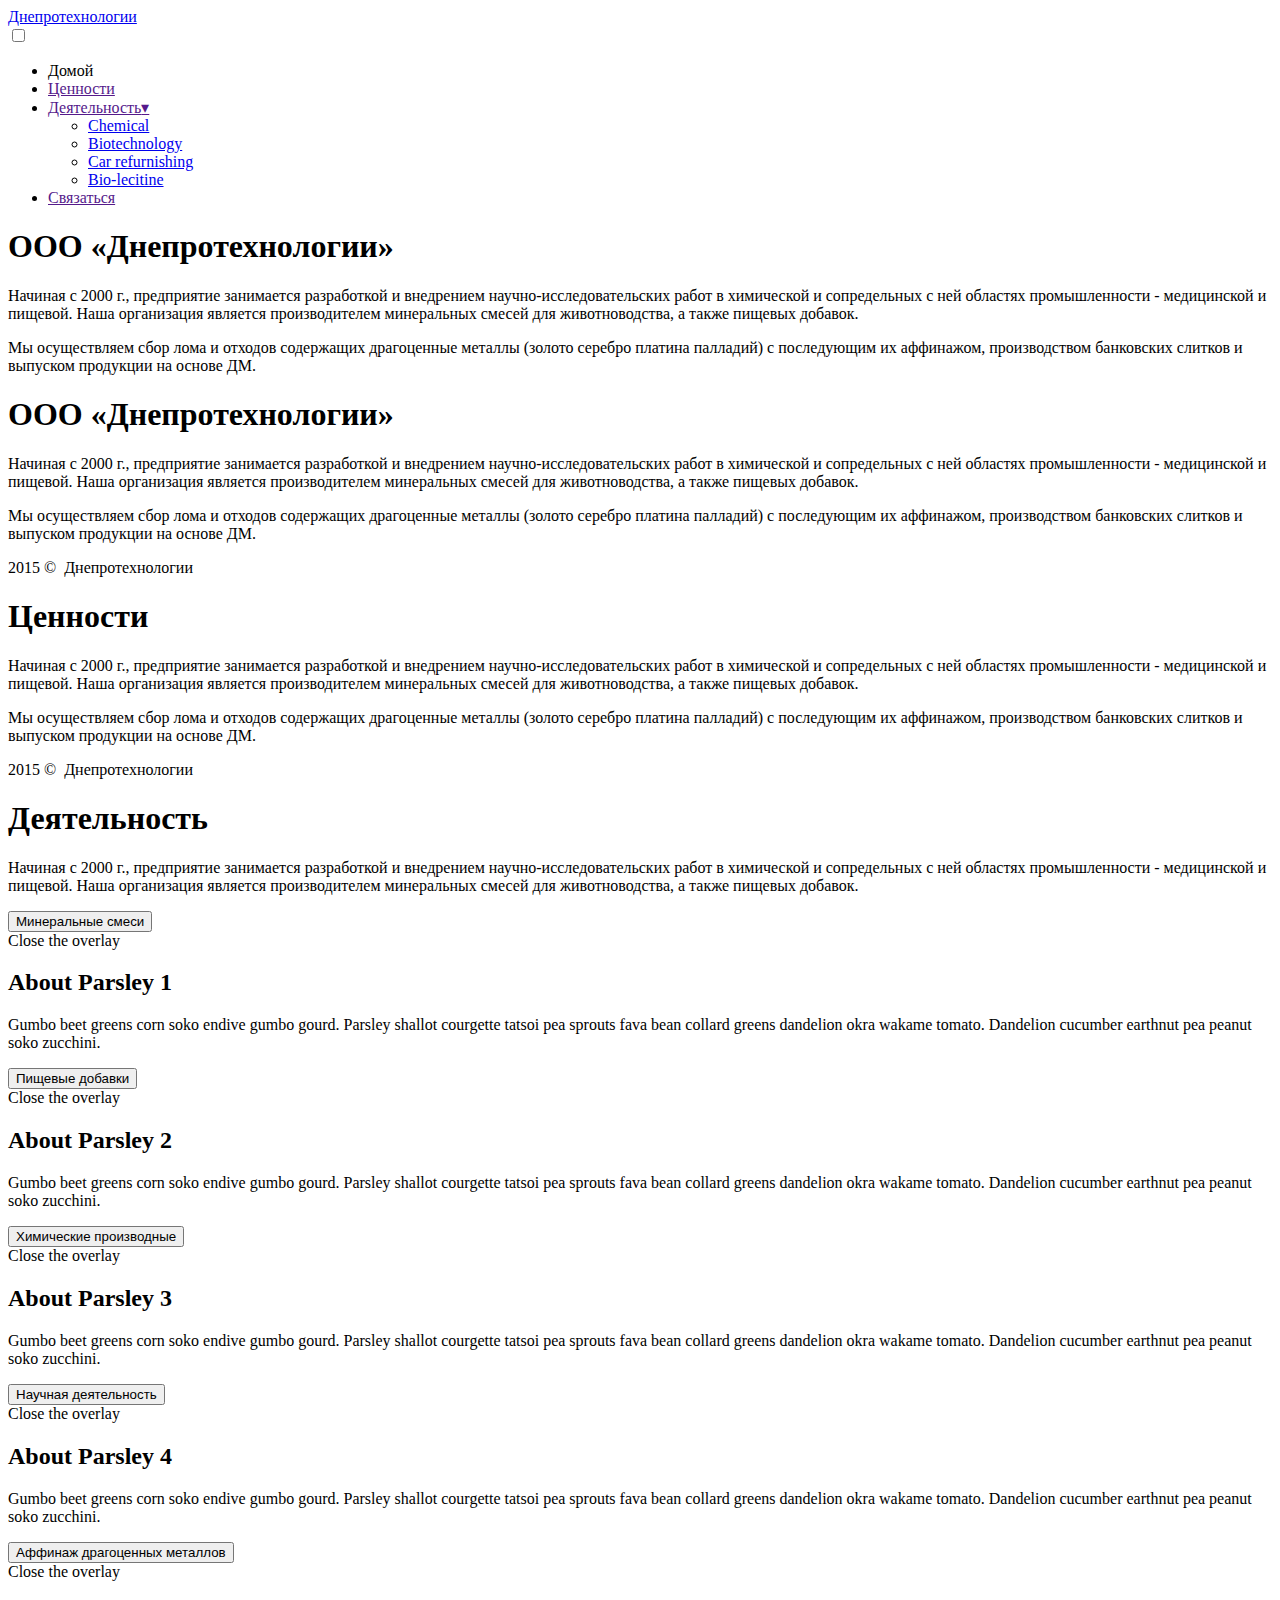
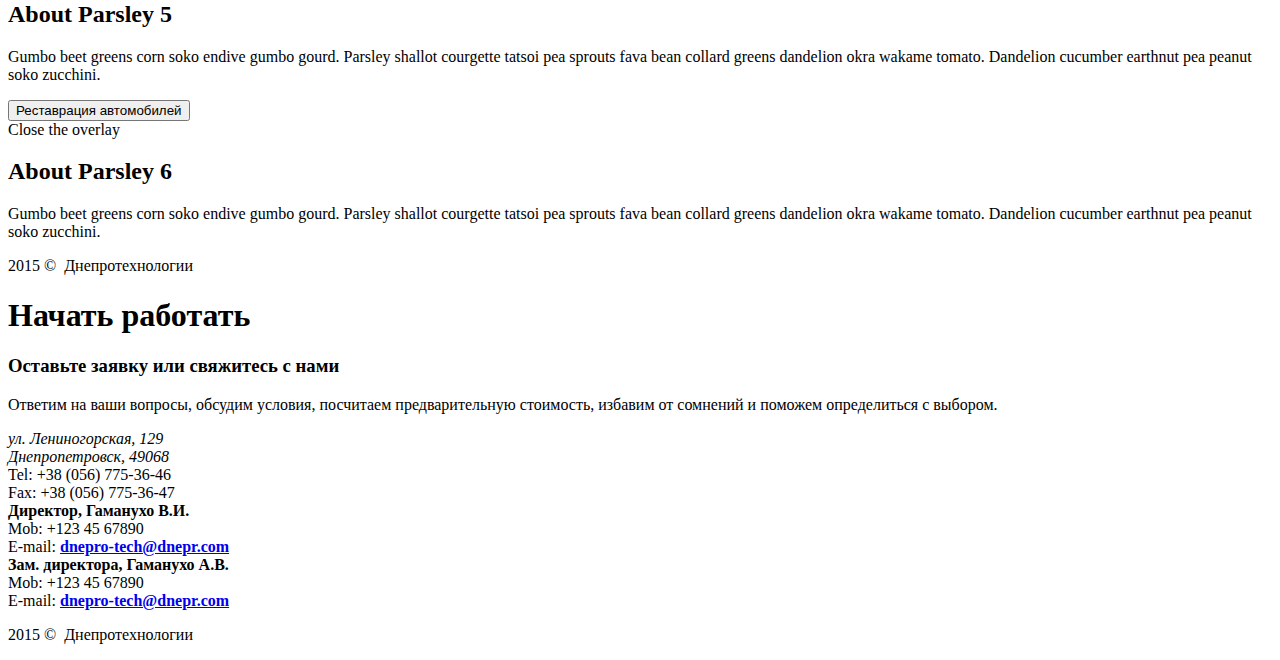
==== v.2/index.html @ dc33e1cf "Create index.html" ====
<!DOCTYPE html>
<html lang="en">
	<head>
		<title>Dnepro-tech</title>
		<meta name="description" content="Dnepro-tech is an Dnepropetrovsk-based biotech andchemistry producing organization established in 2010.">
		<meta name="keywords" content="Chemistry, Industry, Dnepr">
		<meta name="author" content="Alyona Chornaya">
		<meta charset="UTF-8">
		<meta name="viewport" content="width=device-width, initial-scale=1"/>
		<link rel="shortcut icon" type="image/png" href="images/favicon.ico"/>
		<link rel="stylesheet" href="css/menu.css" type="text/css"/>
		<link rel="stylesheet" href="css/style.css" type="text/css"/>
		<script type="text/javascript" src="http://ajax.googleapis.com/ajax/libs/jquery/1.11.1/jquery.min.js"></script>
		<script src='js/jquery-1.10.2.min.js' type='text/javascript'></script>
	    <script type='text/javascript' src='js/scrollIt.js'></script>
		<script type="text/javascript" src="js/script.js"></script>
		<!-- // <script src="js/responsiveslides.min.js"></script> -->
	    <link rel="stylesheet" type="text/css" href="css/normalize.css" />
		<link rel="stylesheet" type="text/css" href="css/component.css" />
		<link rel="stylesheet" type="text/css" href="css/content.css" />
		<script src="js/modernizr.custom.js"></script>
	</head>
	<body>
			<header id = "main_header">
				<!-- <div id = "lang_bar" class="ta-right">
					<a href="#">Eng</a><span class="va-middle"> / </span><a href="#">Ua</a>
				</div> -->
				<div class="navbar_header pull-left">
					<a href="index.html" class="navbar_link">Днепротехнологии</a>
				</div>
				<nav id="nav" class="pull-right">
					<label for="show-menu" class="show-menu"></label>
					<input type="checkbox" id="show-menu" name="menu-check-box" value="menu-check-box">
					<ul id="menu">
						<li><a class='active' data-scroll-nav='0'>Домой</a></li>
						<li><a href = "" data-scroll-nav='1'>Ценности</a></li>
						<li><a href = "" data-scroll-nav='2'>Деятельность<span class = "rightArrow">&#9662;</span></a>
							<ul class = "hidden">
								<li><a href = "#">Chemical</a></li>
								<li><a href = "#">Biotechnology</a></li>
								<li><a href = "#">Car refurnishing</a></li>
								<li><a href = "#">Bio-lecitine</a></li>
							</ul>
						</li>
						<li><a href = "" data-scroll-nav='3'>Связаться</a></li>
					</ul>
				</nav>
			</header>
			<article class="padding-bottom padding-top hide">
				<header class="full_line_header ta-center">
					<h1>OOO «Днепротехнологии»</h1>
				</header>
				<p class="one_colum_paragraph paragraph_padding_bottom">Начиная с 2000 г., предприятие занимается разработкой и внедрением научно-исследовательских работ в химической и сопредельных с ней областях промышленности - медицинской и пищевой. Наша организация является производителем минеральных смесей для животноводства, а также пищевых добавок.</p>		
				<p class="one_colum_paragraph paragraph_padding_bottom">Мы осуществляем сбор лома и отходов содержащих драгоценные металлы (золото серебро платина палладий) с последующим их аффинажом, производством банковских слитков и выпуском продукции на основе ДМ.</p>
			</article>
			
			<div class="img-bg" data-scroll-index='0'>
				<header class="full_line_header ta-center">
					<h1>OOO «Днепротехнологии»</h1>
				</header>
				<p class="one_colum_paragraph paragraph_padding_bottom">Начиная с 2000 г., предприятие занимается разработкой и внедрением научно-исследовательских работ в химической и сопредельных с ней областях промышленности - медицинской и пищевой. Наша организация является производителем минеральных смесей для животноводства, а также пищевых добавок.</p>
								
				<p class="one_colum_paragraph paragraph_padding_bottom">Мы осуществляем сбор лома и отходов содержащих драгоценные металлы (золото серебро платина палладий) с последующим их аффинажом, производством банковских слитков и выпуском продукции на основе ДМ.</p>
				<footer id="footer_wraper" class="ta-center">
					<p>2015 &copy;&nbsp; Днепротехнологии</p>
				</footer>
			</div>

			<div class="img-bg phylosofy" data-scroll-index='1'>
				<header class="full_line_header ta-center">
					<h1>Ценности</h1>
				</header>
				<p class="one_colum_paragraph paragraph_padding_bottom">Начиная с 2000 г., предприятие занимается разработкой и внедрением научно-исследовательских работ в химической и сопредельных с ней областях промышленности - медицинской и пищевой. Наша организация является производителем минеральных смесей для животноводства, а также пищевых добавок.</p>
								
				<p class="one_colum_paragraph paragraph_padding_bottom">Мы осуществляем сбор лома и отходов содержащих драгоценные металлы (золото серебро платина палладий) с последующим их аффинажом, производством банковских слитков и выпуском продукции на основе ДМ.</p>
				<footer id="footer_wraper" class="ta-center">
					<p>2015 &copy;&nbsp; Днепротехнологии</p>
				</footer>
			</div>
			
			<div class="img-bg products" data-scroll-index='2'>
				<header class="full_line_header ta-center">
					<h1>Деятельность</h1>
				</header>
				<p class="one_colum_paragraph paragraph_padding_bottom">Начиная с 2000 г., предприятие занимается разработкой и внедрением научно-исследовательских работ в химической и сопредельных с ней областях промышленности - медицинской и пищевой. Наша организация является производителем минеральных смесей для животноводства, а также пищевых добавок.</p>
			
			<!-- Products buttons section -->
			<section>
				<div class="morph-button morph-button-overlay morph-button-fixed">
					<button type="button" class="mix">
						<!-- <span class="btn-icon icon-car"></span> -->
						Минеральные смеси
					</button>
					 <div class="morph-content">
						<div>
							<div class="content-style-overlay">
								<span class="icon icon-close">Close the overlay</span>
								<h2>About Parsley 1</h2>
								<p>Gumbo beet greens corn soko endive gumbo gourd. Parsley shallot courgette tatsoi pea sprouts fava bean collard greens dandelion okra wakame tomato. Dandelion cucumber earthnut pea peanut soko zucchini.</p>
							</div>
						</div>
					</div>
				</div>
				<div class="morph-button morph-button-overlay morph-button-fixed">
					<button type="button" class="food">
						<!-- <span class="btn-icon icon-car"></span> -->
						Пищевые добавки
					</button>
					 <div class="morph-content">
						<div>
							<div class="content-style-overlay">
								<span class="icon icon-close">Close the overlay</span>
								<h2>About Parsley 2</h2>
								<p>Gumbo beet greens corn soko endive gumbo gourd. Parsley shallot courgette tatsoi pea sprouts fava bean collard greens dandelion okra wakame tomato. Dandelion cucumber earthnut pea peanut soko zucchini.</p>
							</div>
						</div>
					</div>
				</div>
				<div class="morph-button morph-button-overlay morph-button-fixed">
					<button type="button" class="chemic">
						<!-- <span class="btn-icon icon-car"></span> -->
						Химические производные
					</button>
					 <div class="morph-content">
						<div>
							<div class="content-style-overlay">
								<span class="icon icon-close">Close the overlay</span>
								<h2>About Parsley 3</h2>
								<p>Gumbo beet greens corn soko endive gumbo gourd. Parsley shallot courgette tatsoi pea sprouts fava bean collard greens dandelion okra wakame tomato. Dandelion cucumber earthnut pea peanut soko zucchini.</p>
							</div>
						</div>
					</div>
				</div>
				<div class="morph-button morph-button-overlay morph-button-fixed">
					<button type="button" class="sci">
						<!-- <span class="btn-icon icon-car"></span> -->
						Научная деятельность
					</button>
					 <div class="morph-content">
						<div>
							<div class="content-style-overlay">
								<span class="icon icon-close">Close the overlay</span>
								<h2>About Parsley 4</h2>
								<p>Gumbo beet greens corn soko endive gumbo gourd. Parsley shallot courgette tatsoi pea sprouts fava bean collard greens dandelion okra wakame tomato. Dandelion cucumber earthnut pea peanut soko zucchini.</p>
							</div>
						</div>
					</div>
				</div>
				<div class="morph-button morph-button-overlay morph-button-fixed">
					<button type="button" class="drag">
						<!-- <span class="btn-icon icon-car"></span> -->
						Аффинаж драгоценных металлов</button>
					 <div class="morph-content">
						<div>
							<div class="content-style-overlay">
								<span class="icon icon-close">Close the overlay</span>
								<h2>About Parsley 5</h2>
								<p>Gumbo beet greens corn soko endive gumbo gourd. Parsley shallot courgette tatsoi pea sprouts fava bean collard greens dandelion okra wakame tomato. Dandelion cucumber earthnut pea peanut soko zucchini.</p>
							</div>
						</div>
					</div>
				</div>
				<div class="morph-button morph-button-overlay morph-button-fixed">
					<button type="button" class="cars">
						<!-- <span class="btn-icon icon-car"></span> -->
						Реставрация автомобилей</button>
					 <div class="morph-content">
						<div>
							<div class="content-style-overlay">
								<span class="icon icon-close">Close the overlay</span>
								<h2>About Parsley 6</h2>
								<p>Gumbo beet greens corn soko endive gumbo gourd. Parsley shallot courgette tatsoi pea sprouts fava bean collard greens dandelion okra wakame tomato. Dandelion cucumber earthnut pea peanut soko zucchini.</p>
							</div>
						</div>
					</div>
				</div>
			</section>
			<!-- !/Products buttons section -->

			<footer id="footer_wraper" class="ta-center">
				<p>2015 &copy;&nbsp; Днепротехнологии</p>
			</footer>
			</div>

		   <div class="img-bg contact grid2" data-scroll-index='3'>
				<header class="full_line_header ta-center">
					<h1>Начать работать</h1>
				</header>
				<article class="col">
					<h3>Оставьте заявку или свяжитесь с нами</h3>
					<p>Ответим на ваши вопросы, обсудим условия, посчитаем предварительную стоимость, избавим от сомнений и поможем определиться с выбором.</p>
					<section class="">
					<div class="info">
						<address>
							ул. Лениногорская, 129<br/>
							Днепропетровск, 49068<br/>
						</address>

						Tel: +38 (056) 775-36-46<br/>
						Fax: +38 (056) 775-36-47<br/>
					</div>
					<div class="info">
						<strong>Директор, Гаманухо В.И.</strong><br/>
						Mob: +123 45 67890<br/>
						E-mail: <strong><a href="mailto:dnepr@tech.com">dnepro-tech@dnepr.com</a></strong>
					</div>
					<div class="info">
						<strong>Зам. директора, Гаманухо А.В.</strong><br/>
						Mob: +123 45 67890<br/>
						E-mail: <strong><a href="mailto:dnepr@tech.com">dnepro-tech@dnepr.com</a></strong>
					</div>
					</section>
					<section class="col">
						
					</section>
				</article>
								
				<article class="col"></article>
				<footer id="footer_wraper" class="ta-center">
					<p>2015 &copy;&nbsp; Днепротехнологии</p>
				</footer>
			</div>
		<script src="js/classie.js"></script>
		<script src="js/uiMorphingButton_fixed.js"></script>
		<script>
			(function() {	
				var docElem = window.document.documentElement, didScroll, scrollPosition;
				// trick to prevent scrolling when opening/closing button
				function noScrollFn() {
					window.scrollTo( scrollPosition ? scrollPosition.x : 0, scrollPosition ? scrollPosition.y : 0 );
				}
				function noScroll() {
					window.removeEventListener( 'scroll', scrollHandler );
					window.addEventListener( 'scroll', noScrollFn );
				}
				function scrollFn() {
					window.addEventListener( 'scroll', scrollHandler );
				}
				function canScroll() {
					window.removeEventListener( 'scroll', noScrollFn );
					scrollFn();
				}
				function scrollHandler() {
					if( !didScroll ) {
						didScroll = true;
						setTimeout( function() { scrollPage(); }, 60 );
					}
				};
				function scrollPage() {
					scrollPosition = { x : window.pageXOffset || docElem.scrollLeft, y : window.pageYOffset || docElem.scrollTop };
					didScroll = false;
				};
				scrollFn();
				[].slice.call( document.querySelectorAll( '.morph-button' ) ).forEach( function( bttn ) {
				new UIMorphingButton( bttn, {
						closeEl : '.icon-close',
						onBeforeOpen : function() {
							// don't allow to scroll
							noScroll();
						},
						onAfterOpen : function() {
							// can scroll again
							canScroll();
						},
						onBeforeClose : function() {
							// don't allow to scroll
							noScroll();
						},
						onAfterClose : function() {
							// can scroll again
							canScroll();
						}
					} );
				} );
			})();
		</script>
	</body>
</html>
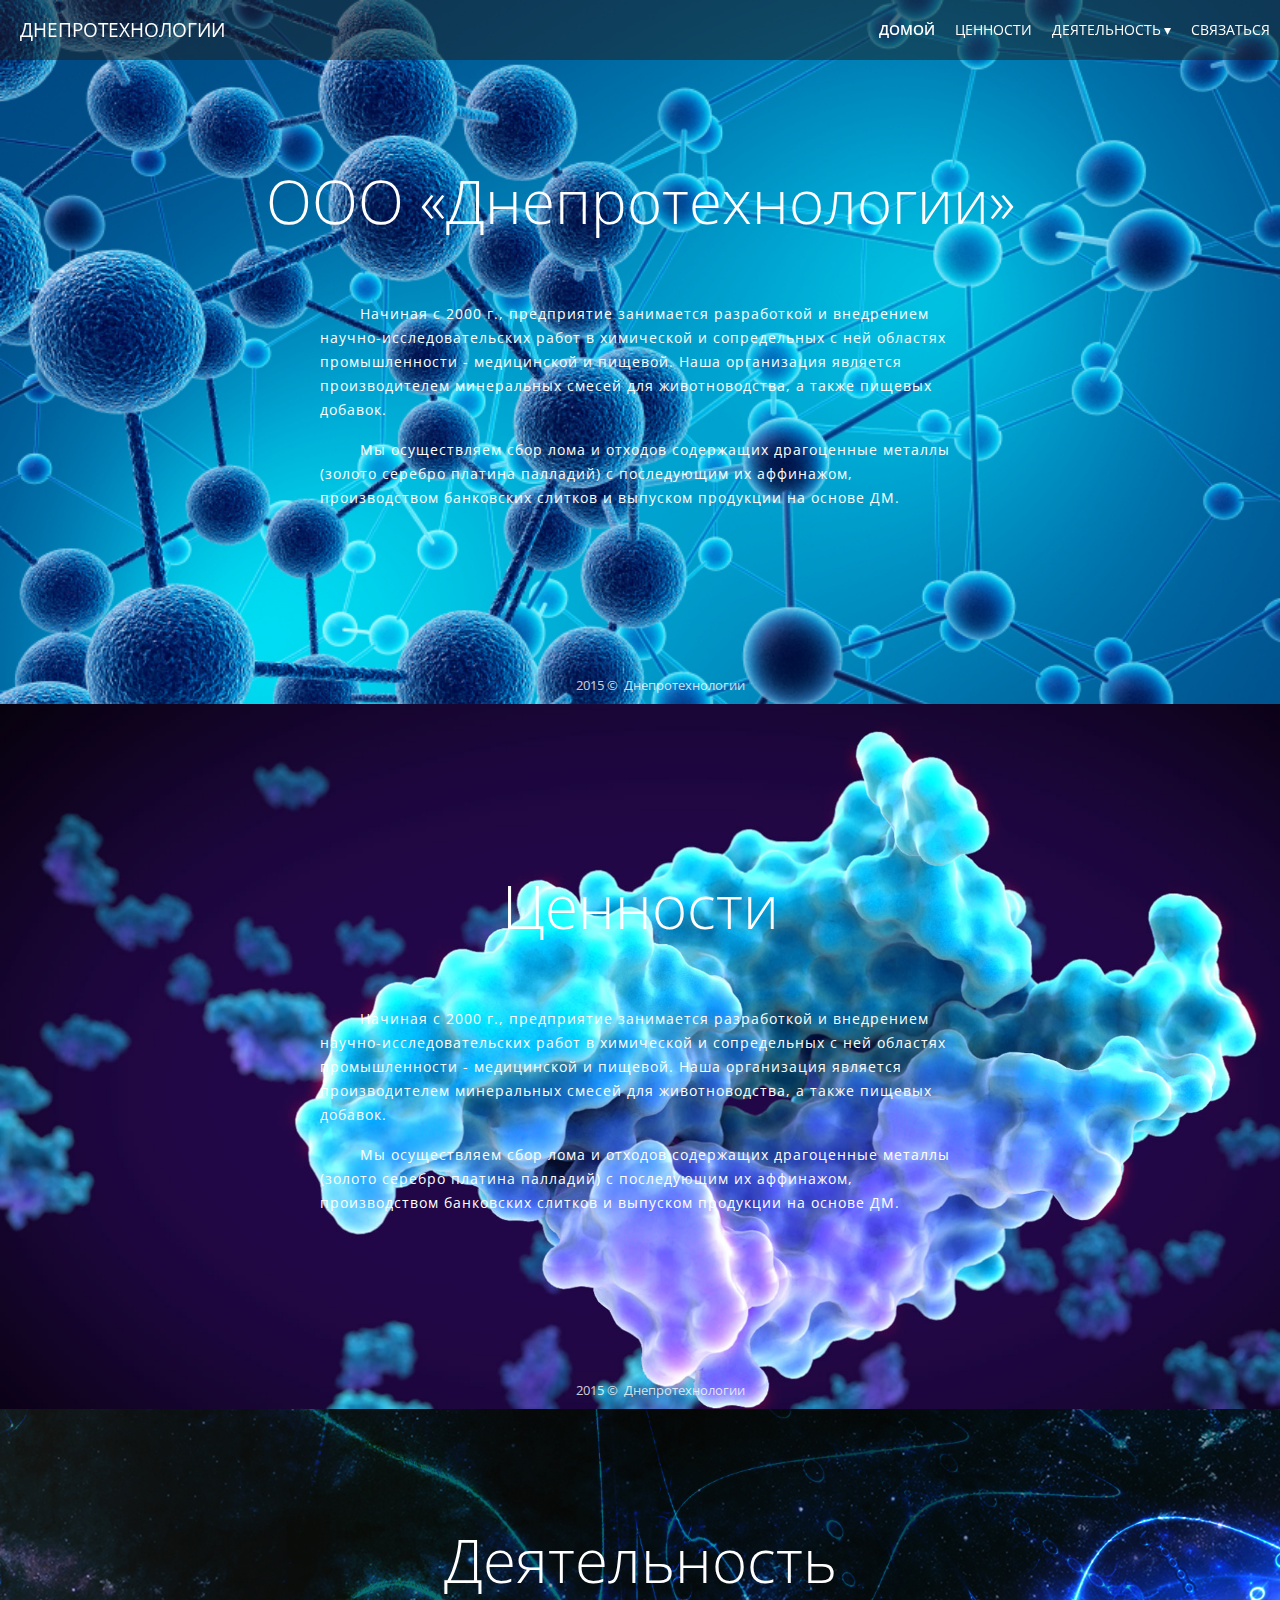
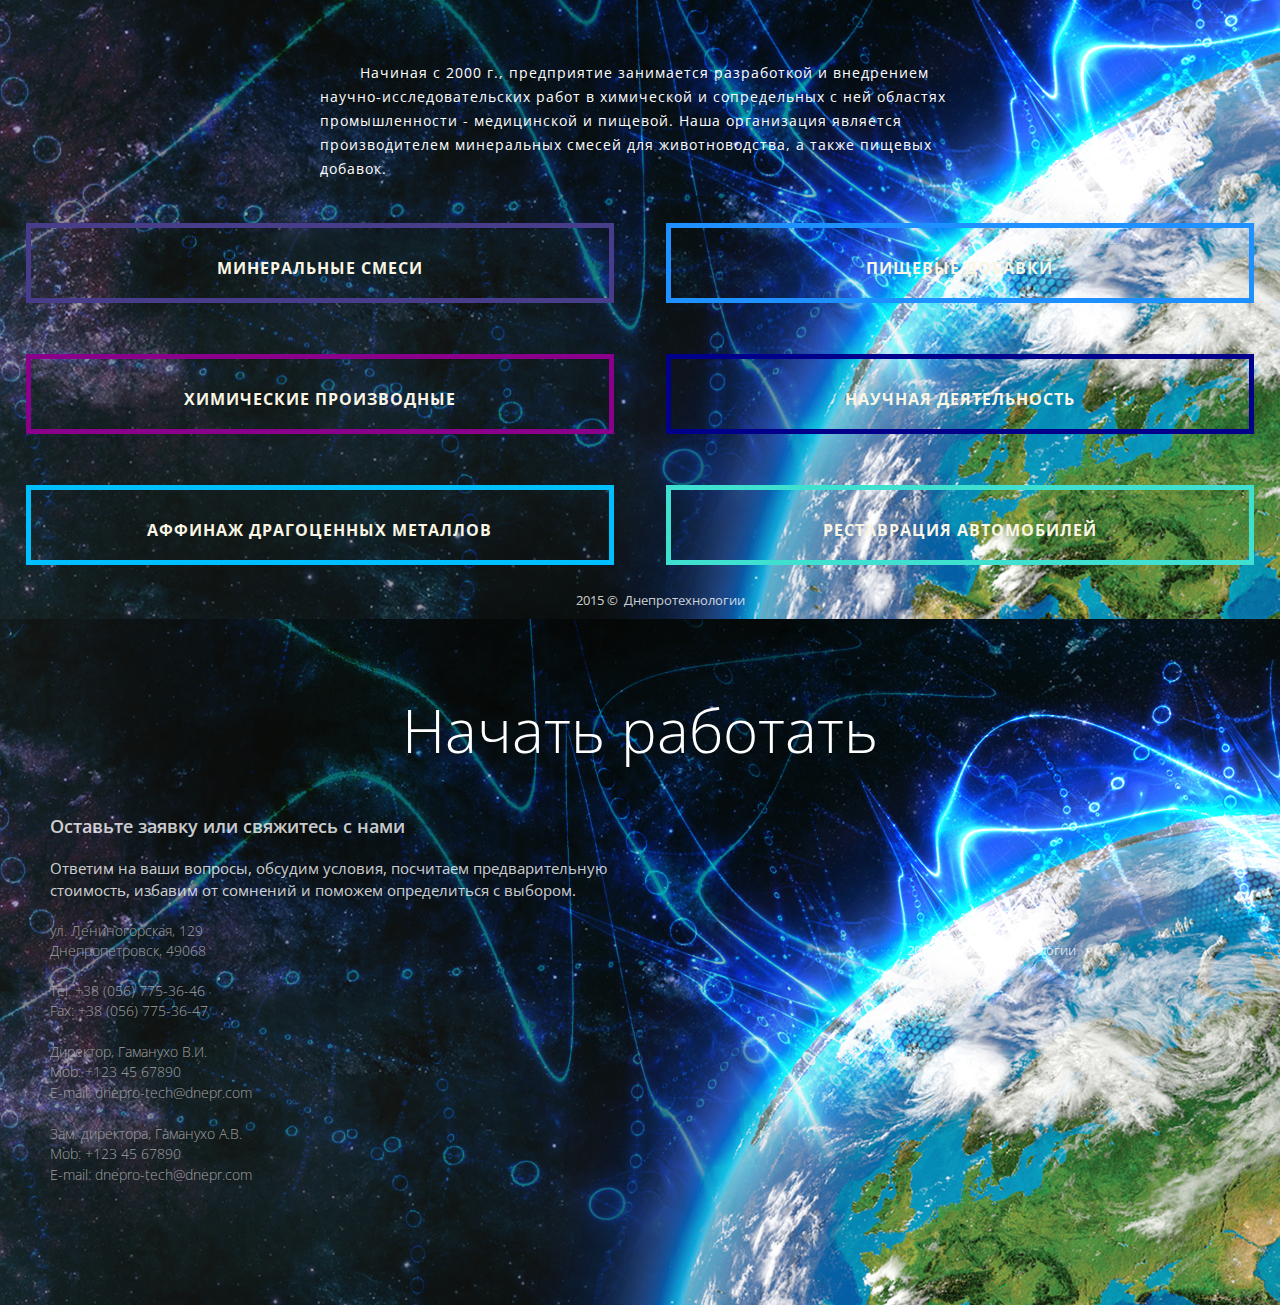
==== commit 183e3faf: "added dark version of web site" ====
--- a/v.2/index.html
+++ b/v.2/index.html
@@ -275,4 +275,4 @@
 			})();
 		</script>
 	</body>
-</html>
+</html>--- a/v.2/css/menu.css
+++ b/v.2/css/menu.css
@@ -0,0 +1,230 @@
+@-webkit-keyframes fadeIn {
+    0% { opacity: 0;  }
+     100% { opacity: 1;  }
+}
+
+@keyframes fadeIn {
+    0% { opacity: 0; }
+    100% { opacity: 1; }
+}
+
+.active {
+	font-weight:600;
+}
+
+nav {
+	display:inline-block;
+	vertical-align: top;
+	margin:10px 0 0 0;
+}
+
+/*set the devider position*/
+.devider {
+	margin: 5px 15px 0 15px;
+	/*background: url("images/menu_separator.png") 50% 50% no-repeat;*/
+	height:32px;
+	width:12px;
+}
+#menu {
+	z-index:9998;
+}
+.rightArrow {
+	margin-left:3px;
+}
+
+li ul li~li{
+	border-top:1px solid #fff;
+}
+
+/*Strip the ul of padding and list styling*/
+ nav ul {
+	list-style-type:none;
+	margin:0;
+	padding:0;
+}
+/*Create a horizontal list with spacing*/
+li {
+	display:inline-block;
+	float: left;
+}
+
+/*Style for menu links*/
+li a {
+	padding:10px 10px 12px 10px;
+	display:block;
+	text-align: center;
+	color: #fff;
+	text-decoration: none;
+}
+
+ul li ul li a {
+	padding:10px 10px 12px 10px;
+	font-size:13px;
+}
+
+/*Hover state for top level links*/
+li:hover a {
+
+}
+
+/*Style for dropdown links*/
+li:hover ul a {
+	background: #333333;
+	opacity: 0.9;
+    filter: alpha(opacity=90); /* For IE8 and earlier */
+	color: #FFFFFF;
+}
+
+/*Hover state for dropdown links*/
+li:hover ul a:hover {
+	background: #AAAAAA;
+	color: #FFFFFF;
+}
+
+/*Hide dropdown links until they are needed*/
+li ul {
+	display: none;
+	position: absolute;
+}
+
+/*Make dropdown links vertical*/
+li ul li {
+	display: block;
+	float: none;
+}
+
+/*Prevent text wrapping*/
+li ul li a {
+	width: auto;
+	min-width: 150px;
+	padding: 0 20px;
+}
+
+#menu > li > a {
+	text-transform: uppercase;
+	font-size:14px;
+}
+
+/*Display the dropdown on hover*/
+ul li a:hover +  .hidden,  .hidden:hover {
+    -webkit-animation: fadeIn 0.5s;
+    animation: fadeIn 0.5s;
+	display: block;
+}
+
+/*Style 'show menu' label button and hide it by default*/
+.show-menu {
+	height:21px;
+	text-decoration: none;
+	color: #000000;
+	background: url("../images/menuIcon.png") 50% 62% no-repeat;
+	text-align:left;
+	padding: 12px 0;
+	display: none;
+	margin-bottom:1px;
+}
+
+/*Hide checkbox*/
+input[type=checkbox] {
+    display: none;
+}
+
+/*Show menu when invisible checkbox is checked*/
+input[type=checkbox]:checked ~ #menu {
+    display: block;
+	-webkit-animation: fadeIn 0.5s;
+    animation: fadeIn 0.5s;
+}
+
+
+/*Responsive Styles*/
+@media screen and (max-width : 760px) {
+	
+	/*Display the dropdown on hover*/
+	ul li a:hover +  .hidden,  .hidden:hover {
+	    -webkit-animation: fadeIn 0s;
+	    animation: fadeIn 0s;
+		display: block;
+	}
+	.show-menu {
+
+	}
+	nav {
+		display:block;
+		margin:-36px 0 0 0;
+	}
+
+	/*Make dropdown links appear inline*/
+	nav ul {
+		position: static;
+	 	display: none; 
+	}
+	
+	nav  > ul {
+		height:220px;
+		overflow:hidden;
+		overflow-y: auto;
+		-webkit-box-shadow: 0px 5px 11px 0px rgba(0,0,0,0.3);
+		-moz-box-shadow: 0px 5px 11px 0px rgba(0,0,0,0.3);
+		box-shadow: 0px 5px 11px 0px rgba(0,0,0,0.3);
+	}
+	
+	/*Create vertical spacing*/
+	li a {
+		margin-right: 0px;
+		border-top:1px solid #fff;
+	}
+	
+	/*Make all menu links full width*/
+	ul li, li a {
+		width: 100%;
+		padding: 0;
+	}
+	
+	/*Display 'show menu' link*/
+	.show-menu {
+		display:block;
+	}
+	
+	li a {
+		background-color:#EEEEEE;
+		line-height: 50px;
+	}
+	ul li ul li a {
+		padding:0;
+	}
+	.devider{
+		display:none;
+	}
+	
+	li ul li~li {
+	border-top:none;
+	}
+
+	/*Display the dropdown on hover*/
+	ul li a {
+		display: block;
+	}
+
+	li ul {
+		display: block;
+	}
+
+	li ul a {
+		background: #333333;
+		opacity: 1;
+	    filter: alpha(opacity=100); /* For IE8 and earlier */
+		color: #FFFFFF;
+	}
+
+	li:hover ul a:hover {
+		background: #333333;
+		color: #FFFFFF;
+	}
+	li:hover ul a {
+		background: #333333;
+		opacity: 1;
+	    filter: alpha(opacity=100); /* For IE8 and earlier */
+		color: #FFFFFF;
+	}
+}--- a/v.2/css/style.css
+++ b/v.2/css/style.css
@@ -0,0 +1,641 @@
+@import url("reset.css"); 
+@import url("menu.css");
+@import url("form.css"); 
+/*@import url("responsiveslides.css"); */
+@import url(http://fonts.googleapis.com/css?family=Open+Sans:500,600,400,300,200,100);
+@import url(http://fonts.googleapis.com/css?family=Montserrat:400,700);
+
+.scroll-nav, .hide {
+  display:none;
+}
+
+* {
+  margin:0;
+  padding:0;
+}
+
+body {
+  text-align:center;
+  width:100%;
+  font-family: 'Open Sans', sans-serif;
+  /*background: url(images/3.png);*/
+} 
+
+a {
+  text-decoration: none;
+  transition: all 0.3s ease 0s;
+}
+p {
+  text-indent: 40px;
+}
+.col h5 {
+  margin-bottom: 28px;
+  font-size: 20px;
+  font-style: italic;
+  font-variant: normal;
+  font-weight: normal;
+  line-height: 30px;
+  color: #fff;
+}
+
+.span12 iframe {
+  width:100%; 
+  height:496px;
+  border:none;
+  margin:0;
+  overflow: hidden;
+}
+
+.info {
+  display: block;
+  margin-bottom: 20px;
+  font-style: normal;
+  line-height: 20px;
+  font-size: 14px;
+  color: #a0a0a0;
+  font-weight: 200;
+}
+.info:first-child {
+  margin-top: 20px;
+}
+.info strong{
+  line-height: 21px;
+  /*color: #fff;*/
+  font-weight: 200;
+}
+.info a {
+  color: inherit;
+}
+.info a:hover {
+  text-decoration: underline;
+  color: #fff;
+}
+
+address{
+  display: block;
+  margin-bottom: 20px;
+  font-weight: 200;
+  line-height: 20px;
+  font-size: 14px;
+  line-height: 20px;
+  font-style: normal;
+}
+
+address strong{
+  line-height: 21px;
+  /*color: #fff;*/
+  font-weight: 200;
+}
+
+/*********************** text Align Classes *********************/
+
+.ta-right {
+  text-align:right;
+}
+
+.ta-left {
+  text-align:left;
+}
+
+.ta-center {
+  text-align:center;
+}
+
+.va-middle {
+  vertical-align: middle;
+}
+
+.pull-left {
+  float:left;
+}
+.pull-right {
+  float: right;
+}
+
+.grey-bg {
+  background-color:#f4f4f4;
+}
+.img-bg {
+  background: url(../images/10-bg.jpg) no-repeat;
+  /*position: absolute;
+  top: 0;
+  z-index: -1;
+  bottom: 0;
+  right: 0;
+  left: 0;*/
+  width:100%;
+  height:100%;
+  display:table;
+  background-size: cover;
+  color:#fff;
+  padding: 100px 0 0;
+}
+.img-bg.contact {
+  background: url(../images/16-bg.jpg) no-repeat;
+  background-size: cover;
+    padding: 50px 0 0;
+}
+.img-bg.products {
+  background: url(../images/16-bg.jpg) no-repeat;
+  background-size: cover;
+  padding: 50px 0 0;
+}
+.img-bg.phylosofy {
+  background: url(../images/9-bg.jpg) no-repeat;
+  background-size: cover;
+}
+.pagewrap-bg:nth-child(even) {
+  background-color:#f4f4f4;
+}
+
+.padding-bottom {
+  padding-bottom:40px;
+}
+.padding-top {
+  padding-top:40px;
+}
+
+.border_bottom {
+  border-bottom:1px solid #dcdcdc;
+  padding-bottom:14px;
+}
+.clearfix:after {
+  content: "";
+  display: table;
+  clear: both;
+}
+
+
+.btn, .btn:focus {
+  margin-top:22px;
+  border-radius:5px;
+  box-shadow:1px 1px 2px 0px rgba(0, 0, 0, 0.25);
+  padding:0px 20px 0 20px;
+  height:32px;
+  line-height:1.9;
+  color: #FFFFFF;
+  background-color:#343434;
+  display:inline-block;
+  cursor:pointer;
+}
+
+.btn:hover{
+  background-color:#ff7b05;
+}
+
+/*********************** Header *********************/
+
+#main_header {
+  width:100%;
+  position:fixed;
+  height:60px;
+  z-index:9999;
+  background-color:rgba(28, 28, 28, 0.5);
+}
+.navbar_header {
+  float: left;
+  padding: 20px;
+}
+.navbar_link {
+  text-transform: uppercase;
+  color:#fff;
+  font-size: 19px;
+  line-height: 21px;
+}
+
+#lang_bar {
+  padding:10px 12px 0 12px; 
+  opacity: 0;
+  filter: alpha(opacity=0); /* For IE8 and earlier */
+}
+
+#lang_bar a {
+  font-size:12px;
+  color:#666666;
+}
+
+#lang_bar a:hover {
+  color:#333333;
+}
+
+#logo {
+  z-index:-1;
+  position:fixed;
+  left:50%;
+  top:60px;
+  margin-left:-129px;
+}
+
+/************************************************************/
+
+/*********************** Picture Banner *********************/
+
+#banner{
+  padding-top:60px;
+} 
+
+/************************************************************/
+
+/*****************************full line Header*******************************/
+
+.full_line_header_h2 {
+  display: inline-block;
+  max-width: 1200px;
+  padding:0 5% 30px 5%;
+  text-align: center;
+  font-size:30px;
+  line-height:40px;
+  font-weight:300;
+}
+
+
+.full_line_header {
+  padding:20px 0;
+}
+
+.full_line_header h1 {
+  overflow: hidden;
+  font-size:60px;
+  font-weight:300;
+}
+.contact h1 {
+  margin:0;
+  padding:0;
+}
+.full_line_header  span {
+  position: relative;
+  display: inline-block;
+}
+.full_line_header  span:before, .full_line_header  span:after{
+    content: '';
+    position: absolute;
+    top: 55%;
+    /*border-bottom: 1px solid #dcdcdc;*/
+    width: 1000px; 
+    margin: 0 50px;
+}
+.full_line_header  span:before{
+    right: 100%;
+}
+.full_line_header  span:after{
+    left: 100%;
+}
+
+.center_text{
+  text-align:center;
+}
+
+
+.one_colum_paragraph{
+  text-align: left;
+  display: inline-block;
+  max-width: 1040px;
+  padding-left: 25%;
+  padding-right: 25%;
+  letter-spacing: 1px;
+  font-size: 14px;
+  line-height: 24px;
+  /*color: #646464;*/
+  color: #fff;
+
+}
+
+.one_colum_paragraph_small{
+  text-align: left;
+  display: inline-block;
+  width: 1040px;
+  padding-left: 5%;
+  padding-right: 5%;
+  letter-spacing: 1px;
+  font-size: 14px;
+  line-height: 24px;
+  color: #fff;
+}
+
+/********************************************/
+
+/*********************** footer *********************/
+
+#footer_wraper{
+  padding:10px 10px 10px 10px;
+  font-size:13px;
+  background: none;
+  position: relative;
+  bottom: 0;
+  margin-top: 140px; 
+}
+#footer_wraper p, #footer_wraper a{
+  color:#fff;
+  color: rgba(255,255,255,.8);
+}
+
+
+.header_extra_text:after{ 
+  content:" extra-space space";
+  white-space: pre;
+  color:transparent;
+}
+
+.header_extra_text_2:after{ 
+  content:" extra-space space space space space";
+    white-space: pre;
+  color:transparent;
+}
+
+
+/********************************************/
+
+/***************************************** 760 px Design **************************************/
+
+
+
+ @media screen and (max-width : 760px) {
+ .span12 iframe {
+    height:250px;
+  }
+ 
+  #first_header:after{ 
+    content:" ";
+  }
+
+  .header_extra_text:after{ 
+    content:" ";
+  }
+
+  .header_extra_text_2:after{ 
+    content:" ";
+  }
+ 
+  /*********************** Header *********************/
+  #main_header {
+    height:40px;
+  }
+  
+  #lang_bar {
+    padding:6px 12px 0 12px;
+  }
+  
+  #logo{
+    top:40px;
+    margin-left: -75px;
+  }
+  #logo img{
+    width:150px;
+    height: auto;
+  }
+  /*******************************************/
+
+  /*********************** Picture Banner *********************/
+
+  #banner{
+    padding-top:40px;
+  } 
+  
+  /*******************************************/
+
+  /*****************************full line Header*******************************/
+  .full_line_header h1 {
+      font-size:50px;
+  }
+   .full_line_header {
+    padding:12px 0;
+  }
+  
+  .full_line_header  span:before, .full_line_header  span:after {
+      margin: 0 30px;
+  }
+
+}
+
+  #trans{
+    color:transparent;
+  }
+  .new_line {
+    clear:both;
+  }
+
+  .full_line_header_h2_new{
+    text-align: left;
+    width: 1040px;
+    font-size: 34px;
+    font-weight: 700;
+    display: inline-block;
+    padding: 0 5% 30px 5%;
+  }
+
+
+/*----------colums system--------------*/
+
+  .pagewrap {
+    max-width: 1040px;
+    margin: 0 auto;
+    padding: 10px 5%;
+  }
+  .wrapper {
+    overflow: hidden;
+  }
+
+  /************************************************************************************
+  COLUMN
+  *************************************************************************************/
+  .col {
+    padding: 20px 0;
+    overflow: hidden;
+    text-align: left;
+  }
+  .contact .col {
+    padding: 20px 50px;
+  }
+  .wrapper.grid1 img{
+    float: left;
+    padding-top: 20px;
+    padding-right: 30px;
+    margin-bottom: 25px;
+  }
+
+  .col h1 {
+    font-size: 26px;
+    float: left;
+    color: rgba(255,255,255,.8);
+    margin-right: 14px;
+  }
+  .grid2 .col h1 {
+    float:none;
+  }
+  .grid2 .col:hover {
+  
+  }
+  .col h2 {
+    float: left;
+    font-weight: 200;
+    font-size: 26px;
+    color: rgba(255,255,255,.8);
+  }
+
+  .col h3 {
+    font-size: 18px;
+    font-weight: 600;
+    line-height: 30px;
+    color: rgba(255,255,255,.8);
+    margin:0px 3.2% 0px 0px;
+    padding:0px 1.8% 0px 0px;
+  }
+
+  .align_to_left{
+    text-align: left;
+    max-width: 1040px;
+    font-size: 34px;
+    padding-bottom: 0;
+    font-weight: 700;
+  }
+
+  .col p {
+    font-size: 15px;
+    line-height: 22px;
+    color: rgba(255,255,255,.8);
+    margin:16px 0px 0px 0px;
+    padding: 0px 1.8% 0px 0px;
+    text-indent: 0px;
+  }
+
+  .paragraph_padding_bottom {
+    margin:0px 0px 16px 0px;
+  }
+
+  .col img {
+
+  }
+
+  .fullwidth .col {
+    float: none;
+    margin-left: 0;
+  }
+  /* grid4 col */
+  .grid4 .col {
+    width: 19%;
+  }
+  /* grid3 col */
+  .grid3 .col {
+    width: 27.6%;
+    float: left;
+    padding: 20px;
+  }
+  /* grid2 col */
+  .grid2 .col {
+    width: 44.8%;
+    float: left;
+  }
+  .products .grid2 .col {
+    padding: 20px;
+  }
+  /* clear col */
+  .grid4 .col:nth-of-type(4n+1),
+  .grid3 .col:nth-of-type(3n+1),
+  .grid2:not(.contact) .col:nth-of-type(2n+1) {
+    margin-left: 0;
+    clear: left;
+  }
+
+/************************************************************************************
+MEDIA QUERIES
+*************************************************************************************/
+
+@media screen and (max-width: 1050px) {
+  .one_colum_paragraph_small{
+    text-align: left;
+    display: inline-block;
+    max-width: 1040px;
+    width:auto;
+    padding-left: 5%;
+    padding-right: 5%;
+    letter-spacing: 1px;
+    font-size: 14px;
+    line-height: 24px;
+    color: #646464;
+  }
+
+  .full_line_header_h2_new{
+    text-align: left;
+    width: auto;
+    font-size: 34px;
+    font-weight: 700;
+    display: inline-block;
+    padding: 0 5% 30px 5%;
+  }
+
+}
+
+
+
+/* reset cols to 2-column */
+@media screen and (max-width: 1200px) {
+  /* grid4 */
+  .grid4 .col {
+    width: 44.8%;
+  }
+  .grid4 .col:nth-of-type(3n+1) {
+    margin-left: 3.2%;
+    clear: none;
+  }
+  .grid4 .col:nth-of-type(2n+1) {
+    margin-left: 0;
+    clear: left;
+  }
+
+  /* grid3 
+  .grid3 .col {
+    width: 44.8%;
+  }
+  .grid3 .col:nth-of-type(3n+1) {
+    margin-left: 3.2%;
+    clear: none;
+  }
+  .grid3 .col:nth-of-type(2n+1) {
+    margin-left: 0;
+    clear: left;
+  }*/
+}
+
+/* reset cols to fullwidth */
+@media screen and (max-width: 760px) {
+  /* grid4 */
+  .col {
+    width: 100% !important;
+    margin-left: 0 !important;
+    clear: none !important;
+  }
+  
+.wrapper.grid1 img {
+    float: none;
+}
+}.rslides {
+  position: relative;
+  list-style: none;
+  overflow: hidden;
+  width: 100%;
+  padding: 0;
+  margin: 0;
+  }
+
+.rslides li {
+  -webkit-backface-visibility: hidden;
+  position: absolute;
+  display: none;
+  width: 100%;
+  left: 0;
+  top: 0;
+  }
+
+.rslides li:first-child {
+  position: relative;
+  display: block;
+  float: left;
+  }
+
+.rslides img {
+  display: block;
+  height: auto;
+  float: left;
+  width: 100%;
+  border: 0;
+  }--- a/v.2/css/component.css
+++ b/v.2/css/component.css
@@ -0,0 +1,540 @@
+/* Morph Button: Default Styles */
+
+.morph-button {
+	position: relative;
+	display: block;
+	margin: 0 auto;
+}
+
+.morph-button > button {
+	position: relative;
+	padding: 0 1em;
+	/*border: none;*/
+	/*background-color: #e85657;*/
+	color: #f9f6e5;
+	text-transform: uppercase;
+	letter-spacing: 1px;
+	font-weight: 700;
+	line-height: 80px;
+	overflow: hidden;
+}
+
+.icon-car {
+	background: url(../images/Old-Car-2.svg)no-repeat;
+	height:80px;
+	width:80px;
+	background-size: contain;
+	display: block;
+}
+.icon-micro {
+	background: url(../images/Microscope.svg) no-repeat;
+	height:80px;
+	width:80px;
+	background-size: contain;
+	display: block;
+}
+
+.morph-button.open > button {
+	pointer-events: none;
+}
+
+.morph-content {
+	pointer-events: none;
+}
+
+.morph-button.open .morph-content {
+	pointer-events: auto;
+}
+
+/* Common styles for overlay and modal type (fixed morph) */
+.morph-button-fixed,
+.morph-button-fixed .morph-content {
+	width: 46%;  /* Changed */
+	height: 80px;
+}
+
+.morph-button-fixed > button {
+	z-index: 1000;
+	width: 100%;
+	height: 100%;
+	-webkit-transition: opacity 0.1s 0.5s;
+	transition: opacity 0.1s 0.5s;
+}
+
+.morph-button-fixed.open > button {
+	opacity: 0;
+	-webkit-transition: opacity 0.1s;
+	transition: opacity 0.1s;
+}
+
+.morph-button-fixed .morph-content {
+	position: fixed;
+	z-index: 900;
+	opacity: 0;
+	-webkit-transition: opacity 0.3s 0.5s, width 0.4s 0.1s, height 0.4s 0.1s, top 0.4s 0.1s, left 0.4s 0.1s, margin 0.4s 0.1s;
+	transition: opacity 0.3s 0.5s, width 0.4s 0.1s, height 0.4s 0.1s, top 0.4s 0.1s, left 0.4s 0.1s, margin 0.4s 0.1s;
+}
+
+.morph-button-fixed.open .morph-content {
+	opacity: 1;
+}
+
+.morph-button-fixed .morph-content > div {
+	visibility: hidden;
+	height: 0;
+	opacity: 0;
+	-webkit-transition: opacity 0.1s, visibility 0s 0.1s, height 0s 0.1s;
+	transition: opacity 0.1s, visibility 0s 0.1s, height 0s 0.1s;
+}
+
+.morph-button-fixed.open .morph-content > div {
+	visibility: visible;
+	height: auto;
+	opacity: 1;
+	-webkit-transition: opacity 0.3s 0.5s;
+	transition: opacity 0.3s 0.5s;
+}
+
+.morph-button-fixed.active > button {
+	z-index: 2000;
+}
+
+.morph-button-fixed.active .morph-content {
+	z-index: 1900;
+}
+
+/* Transitions for overlay button and sidebar button */
+.morph-button-overlay .morph-content,
+.morph-button-sidebar .morph-content {
+	-webkit-transition: opacity 0.3s 0.5s, width 0.4s 0.1s, height 0.4s 0.1s, top 0.4s 0.1s, left 0.4s 0.1s;
+	transition: opacity 0.3s 0.5s, width 0.4s 0.1s, height 0.4s 0.1s, top 0.4s 0.1s, left 0.4s 0.1s;
+}
+
+.morph-button-overlay.open .morph-content,
+.morph-button-sidebar.open .morph-content {
+	-webkit-transition: width 0.4s 0.1s, height 0.4s 0.1s, top 0.4s 0.1s, left 0.4s 0.1s;
+	transition: width 0.4s 0.1s, height 0.4s 0.1s, top 0.4s 0.1s, left 0.4s 0.1s;	
+}
+
+/* Morph Button Style: Overlay */
+.morph-button.morph-button-overlay {
+	margin: 2%; /* Changed */
+	float:left; /* Changed */
+}
+
+.morph-button-overlay .morph-content {
+	overflow: hidden;
+	background: #fff;
+	color: #333;
+}
+
+.morph-button-overlay.open .morph-content {
+	top: 0 !important;
+	left: 0 !important;
+	width: 100%;
+	height: 100%;
+}
+
+/* Morph Button Style: Modal */
+.morph-button-modal::before {
+	position: fixed;
+	top: 0;
+	left: 0;
+	z-index: 800;
+	width: 100%;
+	height: 100%;
+	background: rgba(0,0,0,0.5);
+	content: '';
+	opacity: 0;
+	-webkit-transition: opacity 0.5s;
+	transition: opacity 0.5s;
+	pointer-events: none;
+}
+
+.morph-button-modal.open::before {
+	opacity: 1;
+	pointer-events: auto;
+}
+
+.morph-button-modal.active::before {
+	z-index: 1800;
+}
+
+.morph-button-modal .morph-content {
+	overflow: hidden;
+	-webkit-transition: opacity 0.3s 0.5s, width 0.4s 0.1s, height 0.4s 0.1s, top 0.4s 0.1s, left 0.4s 0.1s, margin 0.4s 0.1s;
+	transition: opacity 0.3s 0.5s, width 0.4s 0.1s, height 0.4s 0.1s, top 0.4s 0.1s, left 0.4s 0.1s, margin 0.4s 0.1s;
+}
+
+.morph-button-modal.open .morph-content {
+	top: 50% !important;
+	left: 50% !important;
+	margin: -210px 0 0 -300px;
+	width: 600px;
+	height: 420px;
+	-webkit-transition: width 0.4s 0.1s, height 0.4s 0.1s, top 0.4s 0.1s, left 0.4s 0.1s, margin 0.4s 0.1s;
+	transition: width 0.4s 0.1s, height 0.4s 0.1s, top 0.4s 0.1s, left 0.4s 0.1s, margin 0.4s 0.1s;
+}
+
+/* Colors and sizes for individual modals */
+.morph-button.morph-button-modal-1 {
+	float: left;
+}
+
+.morph-button.morph-button-modal-2,
+.morph-button.morph-button-modal-3 {
+	display: inline-block;
+	margin: 10px 15px;
+}
+
+.morph-button-modal-1 > button,
+.morph-button-modal-1 .morph-content {
+	background-color: #553445;
+}
+
+.morph-button-modal-2 > button,
+.morph-button-modal-2 .morph-content,
+.morph-button-modal-3 > button,
+.morph-button-modal-3 .morph-content {
+	background-color: #fef0e3;
+	color: #e75854;
+}
+
+.morph-button-modal-4 {
+	display: inline-block;
+}
+
+.morph-button-modal-4 > button,
+.morph-button-modal-4 .morph-content {
+	background-color: #faf1e0;
+	color: #553445;
+}
+
+.morph-button-modal-4 > button span,
+.morph-button-modal-4 .morph-clone {
+	padding-left: 10px;
+	color: #286f81;
+}
+
+.morph-button-modal-4 .morph-clone {
+	position: absolute;
+	right: 34px;
+	bottom: 30px;
+	z-index: 100;
+	letter-spacing: 1px;
+	font-weight: 700;
+	-webkit-transition: bottom 0.4s 0.1s, right 0.4s 0.1s;
+	transition: bottom 0.4s 0.1s, right 0.4s 0.1s;
+}
+
+.morph-button-modal-4.open .morph-clone,
+.no-js .morph-button-modal-4 .morph-clone {
+	right: 10px;
+	bottom: 10px;
+}
+
+.morph-button-modal-1::before {
+	background: rgba(240,221,204,0.7);
+}
+
+.morph-button-modal-2.open .morph-content {
+	margin: -210px 0 0 -170px;
+	width: 340px;
+	height: 420px;
+}
+
+.morph-button-modal-3.open .morph-content {
+	margin: -255px 0 0 -210px;
+	width: 420px;
+	height: 510px;
+}
+
+.morph-button-modal-3.open .morph-content > div {
+	height: 420px;
+}
+
+.morph-button-modal-2.open .morph-content > div,
+.morph-button-modal-3.open .morph-content > div {
+ 	-webkit-transition: opacity 0.3s 0.3s;
+	transition: opacity 0.3s 0.3s;
+}
+
+.morph-button-modal-4.open .morph-content {
+	margin: -200px 0 0 -320px;
+	width: 640px;
+	height: 400px;
+}
+
+/* Morph Button Style: In the content flow */
+.morph-button-inflow {
+	overflow: hidden;
+	max-width: 100%;
+	height: 70px;
+}
+
+.morph-button-inflow > button {
+	width: 100%;
+	line-height: 70px;
+}
+
+.morph-button-inflow .morph-content {
+	position: absolute;
+	top: 0;
+	left: 0;
+	width: 100%;
+}
+
+.morph-button-inflow .morph-content .morph-clone {
+	padding: 0;
+	font-weight: 700;
+	font-size: 1.5em;
+	line-height: 70px;
+}
+
+/* Colors and sizes for individual in flow buttons */
+.morph-button-inflow-1 {
+	width: 600px;
+	margin: 2em auto;
+	-webkit-transition: height 0.5s cubic-bezier(0.7,0,0.3,1);
+	transition: height 0.5s cubic-bezier(0.7,0,0.3,1);
+}
+
+.morph-button-inflow-1 > button span {
+	visibility: hidden;
+}
+
+.morph-button-inflow-1 .morph-content .morph-clone {
+	color: #f9f6e5;
+	background: #e85657;
+}
+
+.morph-button-inflow-2 {
+	position: absolute;
+	top: 50%;
+	left: 50%;
+	width: 220px;
+	background-color: #fef0e3;
+	-webkit-transition: height 0.3s, width 0.3s, -webkit-transform 0.3s;
+	transition: height 0.3s, width 0.3s, transform 0.3s;
+	-webkit-transform: translateX(-50%) translateY(-50%);
+	transform: translateX(-50%) translateY(-50%);
+}
+
+.morph-button-inflow-2 > button {
+	position: absolute;
+	top: 0;
+	left: 0;
+	width: 100%;
+	height: 100%;
+	background-color: transparent;
+	color: #e75854;
+	-webkit-transition: -webkit-transform 0.3s;
+	transition: transform 0.3s;
+}
+
+.morph-button-inflow-2.open > button {
+	-webkit-transform: translateX(-100%);
+	transform: translateX(-100%);
+}
+
+.morph-button-inflow-2 .morph-content {
+	width: 260px;
+	height: 200px;
+}
+
+.morph-button-inflow-2.open {
+	width: 260px;
+}
+
+/* Morph Button Style: Sidebar */
+.morph-button-sidebar,
+.morph-button-sidebar .morph-content {
+	width: 60px;
+	height: 60px;
+}
+
+.morph-button-sidebar {
+	position: fixed;
+	bottom: 50px;
+	left: 50px;
+}
+
+.morph-button-sidebar > button {
+	line-height: 60px;
+	font-size: 1.6em;
+	padding: 0;
+}
+
+.morph-button-sidebar .morph-content {
+	background: #e85657;
+}
+
+.morph-button-sidebar.open .morph-content {
+	top: 0 !important;
+	left: 0 !important;
+	width: 300px; 
+	height: 100%;
+	overflow: hidden;
+	-webkit-backface-visibility: hidden;
+}
+
+/* Let's add some nice easing for all cases */
+.morph-button .morph-content,
+.morph-button.open .morph-content,
+.morph-button-modal-4 .morph-clone {
+	-webkit-transition-timing-function: cubic-bezier(0.7,0,0.3,1);
+	transition-timing-function: cubic-bezier(0.7,0,0.3,1);
+}
+
+/* Helper classes */
+.noscroll {
+	overflow: hidden;
+}
+
+.morph-button-overlay.scroll .morph-content {
+	overflow-y: scroll;
+}
+
+.morph-button-sidebar.scroll .morph-content {
+	overflow: auto;
+}
+
+/* No JS fallback: let's hide the button and show the content */
+.no-js .morph-button > button {
+	display: none;
+}
+
+.no-js .morph-button {
+	margin: 10px 0;
+	float: none;
+}
+
+.no-js .morph-button,
+.no-js .morph-button .morph-content,
+.no-js .morph-button .morph-content > div {
+	position: relative;
+	width: auto;
+	height: auto;
+	opacity: 1;
+	visibility: visible;
+	top: auto;
+	left: auto;
+	-webkit-transform: none;
+	transform: none;
+	pointer-events: auto;
+}
+
+.no-js .morph-button .morph-content .icon-close {
+	display: none;
+}
+
+.no-js .morph-button-sidebar {
+	width: 300px;
+	position: fixed;
+	top: 0;
+	left: 0;
+	margin: 0;
+	height: 100%;
+	background: #e85657;
+	overflow: auto;
+}
+
+.no-transition {
+	-webkit-transition: none !important;
+	transition: none !important;
+}
+
+
+.mix {
+	background: none;
+	border: 5px solid darkslateblue;
+}
+.chemic {
+	background: none;
+	border: 5px solid darkmagenta;
+}
+.cars {
+	background: none;
+	border: 5px solid turquoise
+}
+.sci {
+	background: none;
+	border: 5px solid darkblue;
+}
+.drag {
+	background: none;
+	border: 5px solid deepskyblue;
+}
+.food {
+	background: none;
+	border: 5px solid dodgerblue;
+}
+/* Media Queries */
+
+@media screen and (max-width: 600px) {
+	.morph-button-modal.open .morph-content {
+		top: 0% !important;
+		left: 0% !important;
+		margin: 0;
+		width: 100%;
+		height: 100%;
+		overflow-y: scroll;
+		-webkit-transition: width 0.4s 0.1s, height 0.4s 0.1s, top 0.4s 0.1s, left 0.4s 0.1s;
+		transition: width 0.4s 0.1s, height 0.4s 0.1s, top 0.4s 0.1s, left 0.4s 0.1s;
+	}
+}
+
+@media screen and (max-width: 400px) {
+	.morph-button-fixed,
+	.morph-button-fixed .morph-content {
+		width: 200px;
+		height: 80px;
+	}
+
+	.morph-button-fixed > button {
+		font-size: 75%;
+	}
+
+	.morph-button-sidebar > button {
+		font-size: 1.6em;
+	}
+
+	.morph-button-inflow .morph-content .morph-clone {
+		font-size: 0.9em;
+	}
+
+	.morph-button-modal-4,
+	.morph-button-modal-4 .morph-content {
+		width: 220px;
+		height: 120px;
+	}
+
+	.morph-button-modal-4 > button {
+		font-size: 100%;
+		line-height: 50px;
+	}
+
+	.morph-button-modal-4 > button span {
+		display: block;
+	}
+
+	.morph-button-modal-4 .morph-clone {
+		right: 83px;
+		bottom: 26px;
+	}
+
+	.morph-button-sidebar,
+	.morph-button-sidebar .morph-content {
+		width: 100% !important;
+		height: 60px !important;
+	}
+
+	.morph-button-sidebar {
+		bottom: 0px;
+		left: 0px;
+	}
+
+	.morph-button-sidebar.open .morph-content {
+		height: 100% !important;
+	}
+}--- a/v.2/css/content.css
+++ b/v.2/css/content.css
@@ -0,0 +1,572 @@
+/* Icons */
+@font-face {
+	font-weight: normal;
+	font-style: normal;
+	font-family: 'icomoon';
+	src:url('../fonts/icomoon/icomoon.eot?i64fx9');
+	src:url('../fonts/icomoon/icomoon.eot?#iefixi64fx9') format('embedded-opentype'),
+		url('../fonts/icomoon/icomoon.woff?i64fx9') format('woff'),
+		url('../fonts/icomoon/icomoon.ttf?i64fx9') format('truetype'),
+		url('../fonts/icomoon/icomoon.svg?i64fx9#icomoon') format('svg');
+}
+
+.icon-close {
+	z-index: 100;
+	display: block;
+	overflow: hidden;
+	width: 3em;
+	height: 3em;
+	text-align: center;
+	line-height: 3;
+	cursor: pointer;
+}
+
+.icon:before {
+	position: relative;
+	display: block;
+	width: 100%;
+	height: 100%;
+	text-transform: none;
+	font-weight: normal;
+	font-style: normal;
+	font-variant: normal;
+	font-family: 'icomoon';
+	speak: none;
+	-webkit-font-smoothing: antialiased;
+	-moz-osx-font-smoothing: grayscale;
+}
+
+.icon-camera:before {
+	content: "\e017";
+}
+
+.icon-server:before {
+	content: "\e022";
+}
+
+.icon-heart:before {
+	content: "\e024";
+}
+
+.icon-zoom-in:before {
+	content: "\e037";
+}
+
+.icon-microphone:before {
+	content: "\e048";
+}
+
+.icon-cloud:before {
+	content: "\e066";
+}
+
+.icon-user:before {
+	content: "\e074";
+}
+
+.icon-briefcase:before {
+	content: "\e075";
+}
+
+.icon-globe:before {
+	content: "\e078";
+}
+
+.icon-cog::before {
+	content: "\e600";
+}
+
+.icon-close::before {
+	content: "\e601";
+}
+
+.icon-play::before {
+	content: "\e602";
+}
+
+.icon-pause::before {
+	content: "\e603";
+}
+
+.icon-close {
+	position: absolute;
+	top: 20px;
+	right: 20px;
+}
+
+.icon-close:hover {
+	color: #a50a05;
+}
+
+/* Styles for dummy content */
+
+/* Style for overlay */
+
+.content-style-overlay {
+	padding: 100px 50px;
+	text-align: center;
+}
+
+.content-style-overlay h2 {
+	margin: 0 0 1em 0;
+	padding: 0;
+	font-weight: 300;
+	font-size: 3em;
+}
+
+.content-style-overlay p {
+	margin: 0 auto;
+	padding: 10px 0;
+	max-width: 700px;
+	text-align: justify;
+	font-weight: 300;
+	font-size: 1.5em;
+}
+
+.content-style-overlay .icon-close {
+	border: 2px solid #f9e1c9;
+	border-radius: 50%;
+	line-height: 2.8;
+}
+
+.content-style-overlay .icon-close:hover {
+	border-color: #a50a05;	
+}
+
+/* Style for text modal */
+.content-style-text {
+	padding: 60px;
+	text-align: left;
+}
+
+.content-style-text h2 {
+	margin: 0 0 0.5em 0;
+	font-weight: 300;
+	font-size: 1.85em;
+}
+
+.content-style-text p {
+	color: rgba(255,255,255,0.5);
+	font-weight: 300;
+	font-size: 1.15em;
+	line-height: 1.4;
+}
+
+.content-style-text label {
+    padding: 10px;
+    color: #f9e1c9;
+    font-weight: bold;
+}
+
+.content-style-text .icon-close {
+	top: 0;
+	right: 0;
+	color: rgba(0,0,0,0.2);
+}
+
+.content-style-text .icon-close:hover {
+	color: #f9e1c9;
+}
+
+/* Style for form modal */
+.content-style-form {
+	position: relative;
+	text-align: left;
+}
+
+.content-style-form h2 {
+	margin: 0;
+	padding: 0.4em 0 0.3em;
+	text-align: center;
+	font-weight: 300;
+	font-size: 3.5em;
+}
+
+.content-style-form form {
+	padding: 10px 30px;
+}
+
+.content-style-form form p {
+	margin: 0 0 5px 0;
+	font-size: 0.7em;
+}
+
+.content-style-form label {
+	display: block;
+	padding: 10px 0 0;
+	color: #d5bba4;
+	text-transform: uppercase;
+	letter-spacing: 1px;
+	font-weight: bold;
+}
+
+.content-style-form input[type="text"],
+.content-style-form input[type="password"] {
+	padding: 10px;
+	width: 100%;
+	border: 2px solid #ebd3bd;
+	background: transparent;
+	color: #b09a86;
+	font-weight: 300;
+	font-size: 2.2em;
+}
+
+.content-style-form input[type="text"]:focus,
+.content-style-form input[type="password"]:focus {
+	border-color: #e75854;
+	color: #e75854;
+}
+
+.content-style-form input:focus {
+	outline: 0;
+}
+
+.content-style-form button {
+	display: block;
+	margin-top: 2.5em;
+	padding: 1.5em;
+	width: 100%;
+	border: none;
+	background: #e75854;
+	color: #f9f6e5;
+	text-transform: uppercase;
+	letter-spacing: 1px;
+	font-weight: 800;
+	font-size: 1.25em;
+}
+
+.content-style-form .icon-close {
+	top: 0;
+	right: 0;
+	color: #ebd3bd;
+	font-size: 75%;
+}
+
+.content-style-form .icon-close:hover {
+	color: #e75854;
+}
+
+.js .content-style-form-1 h2,
+.js .content-style-form-1 p,
+.js .content-style-form-1 .icon-close {
+	opacity: 0;
+	-webkit-transition: opacity 0.2s 0.35s, -webkit-transform 0.2s 0.35s;
+	transition: opacity 0.2s 0.35s, transform 0.2s 0.35s;
+	-webkit-transform: scale(0.85);
+	transform: scale(0.85);
+}
+
+.content-style-form-1 p:first-child {
+	-webkit-transition-delay: 0.4s;
+	transition-delay: 0.4s;
+}
+
+.content-style-form-1 p:nth-child(2) {
+	-webkit-transition-delay: 0.45s;
+	transition-delay: 0.45s;
+}
+
+.content-style-form-1 p:nth-child(3) {
+	-webkit-transition-delay: 0.5s;
+	transition-delay: 0.5s;
+}
+
+.morph-button.open .content-style-form-1 h2,
+.morph-button.open .content-style-form-1 p,
+.morph-button.open .content-style-form-1 .icon-close {
+	opacity: 1;
+	-webkit-transform: scale(1);
+	transform: scale(1);
+}
+
+.js .content-style-form-2 h2,
+.js .content-style-form-2 p,
+.js .content-style-form-2 .icon-close {
+	opacity: 0;
+	-webkit-transition: opacity 0.2s 0.3s, -webkit-transform 0.2s 0.3s;
+	transition: opacity 0.2s 0.3s, transform 0.2s 0.3s;
+	-webkit-transform: translateY(50px);
+	transform: translateY(50px);
+}
+
+.content-style-form-2 p:first-child {
+	-webkit-transition-delay: 0.35s;
+	transition-delay: 0.35s;
+}
+
+.content-style-form-2 p:nth-child(2) {
+	-webkit-transition-delay: 0.4s;
+	transition-delay: 0.4s;
+}
+
+.content-style-form-2 p:nth-child(3) {
+	-webkit-transition-delay: 0.45s;
+	transition-delay: 0.45s;
+}
+
+.content-style-form-2 p:nth-child(4) {
+	-webkit-transition-delay: 0.5s;
+	transition-delay: 0.5s;
+}
+
+.morph-button.open .content-style-form-2 h2,
+.morph-button.open .content-style-form-2 p,
+.morph-button.open .content-style-form-2 .icon-close {
+	opacity: 1;
+	-webkit-transform: translateY(0);
+	transform: translateY(0);
+}
+
+.content-style-form-4 form {
+	padding: 30px;
+	background: #fff;
+	color: #ccb096;
+	font-size: 1.5em;
+	-webkit-perspective: 1000px;
+	perspective: 1000px;
+}
+
+.content-style-form-4 input[type="text"] {
+	border: none;
+	background-color: #f0f0f0;
+}
+
+.content-style-form-4 form button {
+	background: #ba997b;
+}
+
+.content-style-form-4 form button:focus,
+.content-style-form-4 form button:hover {
+	background: #a9896d;
+}
+
+.js .content-style-form-4 p {
+	opacity: 0;
+	-webkit-transition: opacity 0.3s, -webkit-transform 0.3s;
+	transition: opacity 0.3s, transform 0.3s;
+	-webkit-transform: rotateX(-45deg);
+	transform: rotateX(-45deg);
+	-webkit-transform-origin: center top;
+	transform-origin: center top;
+}
+
+.morph-button.open .content-style-form-4 p {
+	opacity: 1;
+	-webkit-transition: opacity 0.4s 0.2s, -webkit-transform 0.4s 0.2s;
+	transition: opacity 0.4s 0.2s, transform 0.4s 0.2s;
+	-webkit-transform: rotateY(0deg);
+	transform: rotateY(0deg);
+}
+
+.morph-button.open .content-style-form-4 p:nth-child(2) {
+	-webkit-transition-delay: 0.35s;
+	transition-delay: 0.35s;
+}
+
+.content-style-social {
+	padding: 30px;
+	text-align: left;
+}
+
+.morph-button-inflow-2 > button svg {
+	display: inline-block;
+	padding-right: 10px;
+	width: 20px;
+	height: 20px;
+	vertical-align: -5%;
+}
+
+.morph-button-inflow-2 > button svg path {
+	fill: #e75854;
+}
+
+.content-style-social a {
+	display: block;
+	padding: 0.5em 0;
+	color: #67c2d4;
+	vertical-align: middle;
+	text-transform: uppercase;
+	letter-spacing: 1px;
+	font-weight: 700;
+	font-size: 0.8em;
+	line-height: 32px;
+}
+
+.js .content-style-social a {
+	-webkit-transition: -webkit-transform 0.3s;
+	transition: transform 0.3s;
+	-webkit-transform: translateX(100%);
+	transform: translateX(100%);
+}
+
+.content-style-social a:hover {
+	color: #e75854;
+}
+
+.content-style-social a:hover svg path {
+	fill: #e75854;
+}
+
+.content-style-social a svg {
+	display: inline-block;
+	padding-right: 10px;
+	vertical-align: middle;
+	-webkit-backface-visibility: hidden;
+}
+
+.morph-button-inflow.open .content-style-social a {
+	-webkit-transform: translateX(0);
+	transform: translateX(0);	
+}
+
+.morph-button-inflow.open .content-style-social a:nth-child(2) {
+	-webkit-transition-delay: 0.05s;
+	transition-delay: 0.05s;
+}
+
+.morph-button-inflow.open .content-style-social a:nth-child(3) {
+	-webkit-transition-delay: 0.1s;
+	transition-delay: 0.1s;
+}
+
+.content-style-video {
+	text-align: left;
+}
+
+.video-mockup {
+	width: 640px;
+	height: 360px;
+	max-width: 100%;
+	background: url(../img/rated.png) no-repeat center center;
+	background-size: 100%;
+}
+
+.content-style-video .icon-close,
+.content-style-video .icon-pause {
+	color: #286f81;
+}
+
+.content-style-video .icon-close {
+	top: 0;
+	right: 0;
+}
+
+.content-style-video .icon-close:hover {
+	color: rgba(0,0,0,0.4);
+}
+
+.controls {
+	bottom: 0px;
+	left: 0px;
+	width: 100%;
+}
+
+.js .controls {
+	position: absolute;
+}
+
+.controls span {
+	display: inline-block;
+}
+
+.content-style-video .icon-pause {
+	overflow: hidden;
+	width: 2.5em;
+	height: 2.5em;
+	text-align: center;
+	line-height: 2.5;
+	cursor: pointer;
+	vertical-align: bottom;
+}
+
+.content-style-video span.time {
+	color: #286f81;
+	letter-spacing: 1px;
+	font-weight: 700;
+	line-height: 40px;
+}
+
+.controls::after {
+	content: '';
+	position: absolute;
+	height: 7px;
+	left: 100px;
+	right: 70px;
+	bottom: 16px;
+	background: #aaa;
+}
+
+.content-style-sidebar h2 {
+	font-weight: 300;
+	font-size: 2em;
+	padding: 0.75em 0 0.75em 1em;
+	margin: 0;
+	color: #bb4445;
+}
+
+.content-style-sidebar .icon-close {
+	top: 0;
+	right: 0;
+	font-size: 0.85em;
+}
+
+.content-style-sidebar ul {
+	list-style: none;
+	margin: 0;
+	padding: 0;
+}
+
+.content-style-sidebar ul li a {
+	display: block;
+	padding: 12px 20px;
+	color: #faf1e0;
+	font-weight: 400;
+	font-size: 1.05em;
+	box-shadow: inset 0 1px rgba(0,0,0,0.1);
+}
+
+.content-style-sidebar ul li:last-child a {
+	box-shadow: inset 0 1px rgba(0,0,0,0.1), inset 0 -1px rgba(0,0,0,0.1);
+}
+
+.content-style-sidebar ul li a:hover {
+	background: rgba(0,0,0,0.1);
+	box-shadow: none;
+}
+
+.content-style-sidebar ul .icon::before {
+	display: inline-block;
+	width: auto;
+	margin-right: 20px;
+	font-size: 1.5em;
+	vertical-align: -10%;
+	color: rgba(0,0,0,0.2);
+}
+
+@media screen and (max-width: 770px) {
+	.content-style-overlay {
+		font-size: 75%;
+	}
+
+	.content-style-overlay .icon-close {
+		top: 5px;
+		right: 5px;
+	}
+}
+
+
+
+
+
+
+
+
+
+
+
+
+
+
+
+
+
